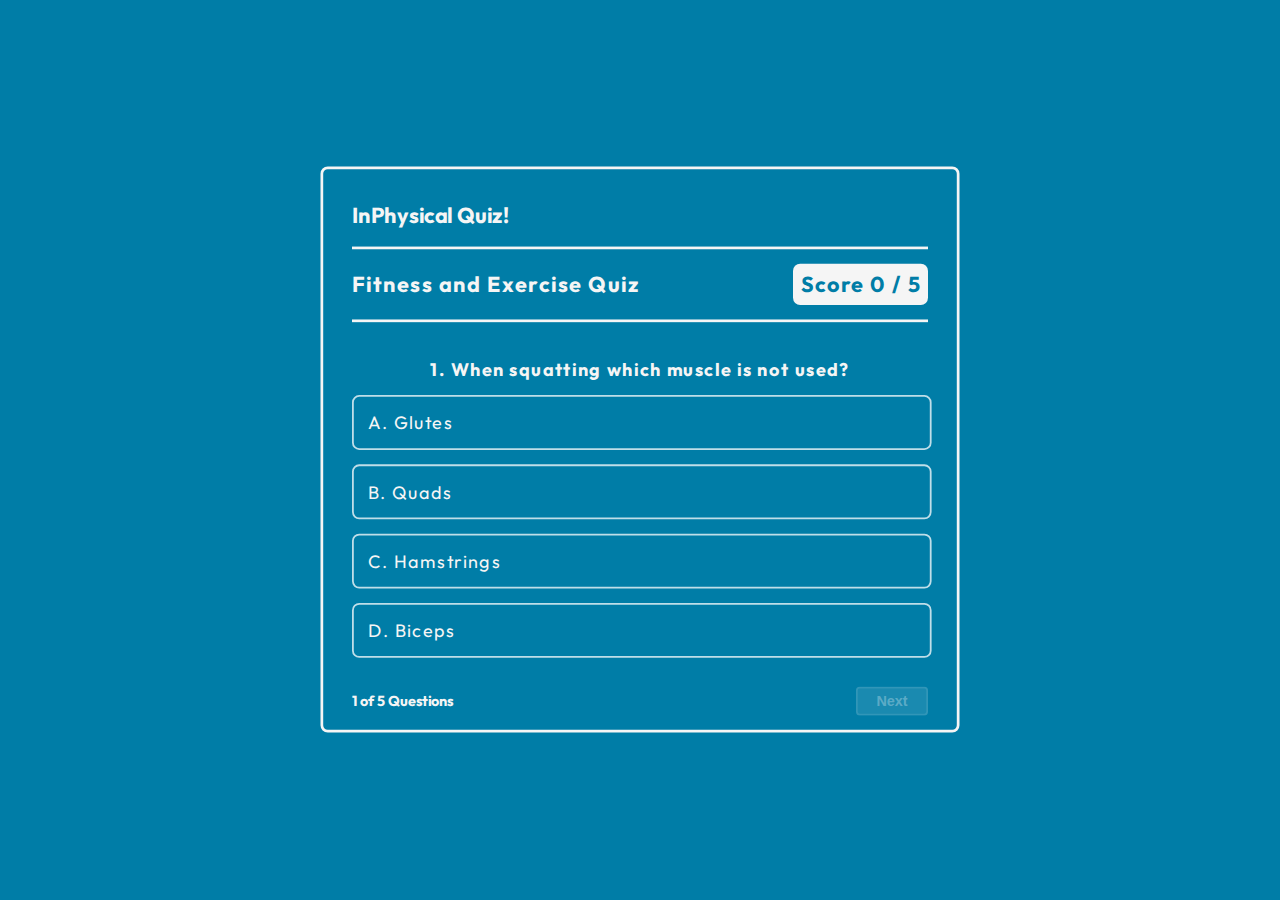
==== quiz.html @ a8c1e029 "update score for quiz page" ====
<!DOCTYPE html>
<html lang="en">

<head>
    <meta charset="UTF-8">
    <meta http-equiv="X-UA-Compatible" content="IE=edge">
    <meta name="viewport" content="width=device-width, initial-scale=1.0">
    <!-- Favicon -->
    <link rel="icon" type="image/x-icon" href="/assets/images/favicon.png">
    <!-- CSS Link -->
    <link rel="stylesheet" href="assets/css/style.css" type="text/css">
    <title>InPhysical Quiz</title>
</head>

<body>
    <section class="quiz-section">
        <!-- Quiz Box holds code for each question -->
        <div class="quiz-box">
            <!-- Page Header -->
            <h2>InPhysical Quiz!</h2>
            <!-- Quiz Title -->
            <div class="quiz-header">
                <span>Fitness and Exercise Quiz</span>
                <!-- Heading score for the quiz -->
                <div class="quiz-header-score">
                    <span>Score </span><span class="header-score">0 / 5</span>
                </div>
            </div>
            <!-- Quiz question -->
            <h2 class="question-title">When squatting which muscle is not used?</h2>
            <!-- Div Class holding quiz question answers -->
            <div class="quiz-questions"></div>
            <!-- Quiz Footer -->
            <div class="quiz-footer">
                <!-- Quiz Question counter -->
                <span class="quiz-total">1 of 5 Questions</span>
                <!-- Next button for nex quiz question -->
                <button class="next-btn">Next</button>
            </div>
        </div>
        <!-- HTML for quiz results -->
        <div class="result-box">
            <!-- Quiz result title -->
            <h2>Quiz Results!</h2>
            <!-- Quiz results container -->
            <div class="results-container">
                <!-- Shows user score -->
                <span class="score-text">You Scored 0 Out Of 5</span>
            </div>
            <!-- Try again and Home buttom for user -->
            <div class="buttons">
                <button class="try-again-btn">Try Again!</button>
                <a href="index.html"><button class="home-button">Home</button></a>
            </div>
        </div>
    </section>
</body>

<!-- Main script code for quiz -->
<script src="assets/js/script.js"></script>

</html>
---- assets/css/style.css ----
@import url('https://fonts.googleapis.com/css2?family=Outfit:wght@300&display=swap');

body {
     font-family: 'Outfit', sans-serif;
     color: #f5f5f5;
     background: #17181A;
     margin: 0;
     padding: 0;
     overflow: hidden;
}

/* Main css to hold image background */
.main {
     background-image: linear-gradient(rgba(0, 0, 0, 0.75), rgba(0, 0, 0, .6)), url("../images/background-image.jpg");
     background-position: center center;
     background-repeat: no-repeat;
     background-size: cover;
     transition: .25s ease;
     height: 100vh;
}

/* Add current tag for js to blur background */
.main.current {
     filter: blur(1rem);
}

/* Quiz container for overflow display */
.quiz-container {
     display: flex;
     height: 100%;
     width: 100%;
}

/* Title for display page */
.cover-container h1 {
     font-size: 5rem;
     color: #f5f5f5;
     margin-bottom: 2.5rem;
     text-shadow: 2px 2px 2px black;
     margin: 0;
}

/* Container box for quiz display */
.cover-container {
     width: 100%;
     align-items: center;
     justify-content: center;
     display: flex;
     margin: 0 auto;
}

/* Colum display */
.quiz-colum {
     display: flex;
     flex-direction: column;
}

/* Center items in quiz */
.quiz-center {
     justify-content: center;
     align-items: center;
}

/* Start quiz button */
.quiz-btn {
     background-color: #007DA7;
     color: #f5f5f5;
     width: 17.5rem;
     text-align: center;
     text-decoration: none;
     font-size: 1.5rem;
     margin-bottom: 1rem;
     padding: 1.5rem 0;
     border-radius: 1rem;
     text-shadow: 2px 2px 2px black;
     letter-spacing: 0.1rem;
     border: 2px solid #f5f5f5;
}

/* Start button hover over button */
.quiz-btn:hover {
     box-shadow: 0 0 15px #f5f5f5;
     cursor: pointer;
     transition: transform 200ms;
     transform: scale(1.05);
}

/* Display page welcome text */
.cover-container p {
     color: #f5f5f5;
     text-align: center;
     width: 50%;
     letter-spacing: 0.1rem;
     font-size: 1.1rem;
     font-weight: bolder;
     margin: 2rem 0 2rem 0;
}

/* Quiz popup information */
.start-quiz-popup {
     position: absolute;
     top: 50%;
     left: 50%;
     transform: translate(-50%, -50%) scale(.9);
     width: 30rem;
     background: #17181A;
     border-radius: 1rem;
     padding: 1rem 2rem;
     border: 2px solid #f5f5f5;
     opacity: 0;
     pointer-events: none;
     transition: .25s ease;
}

/* Quiz popup to show information due to 'current' tag */
.start-quiz-popup.current {
     opacity: 1;
     pointer-events: auto;
     transform: translate(-50%, -50%) scale(1);
}

/* Header for quiz popup */
.start-quiz-popup h2 {
     color: #f5f5f5;
     font-size: 2.5rem;
     margin: 0;
     text-align: center;
}

/* Quiz popup information text */
.start-quiz-popup .quiz-info {
     display: inline-block;
     color: #f5f5f5;
     font-size: 1rem;
     font-weight: bolder;
     margin: 0.5rem 0;
}

/* Quiz popup buttons */
.start-quiz-popup .popup-btn {
     display: flex;
     align-items: center;
     justify-content: space-between;
     margin-top: .5rem;
     transition: 1s;
}

/* Quiz about button */
.start-quiz-popup .popup-btn .about-btn {
     display: inline-flex;
     align-items: center;
     justify-content: center;
     width: 7rem;
     height: 2.5rem;
     background: #007DA7;
     border: 2px solid #007DA7;
     border-radius: .5rem;
     outline: none;
     font-size: 1rem;
     color: #f5f5f5;
     font-weight: bold;
     cursor: pointer;
     text-decoration: none;
}

/* Quiz hover button */
.start-quiz-popup .popup-btn .about-btn:hover {
     background: transparent;
     color: #007DA7;
}

/* Main display for quiz question section */
.quiz-section {
     height: 100vh;
     width: 100%;
     background: #007DA7;
     display: flex;
     justify-content: center;
     align-items: center;
     transition: .5s ease-in-out;
     transition-delay: .25s;
}

/* Shows quiz section using 'current' tag */
.quiz-section.current {
     left: 0;
}

/* Quiz box holding questions and information */
.quiz-section .quiz-box {
     position: relative;
     width: 40rem;
     background: transparent;
     border: 3px solid #f5f5f5;
     border-radius: .5rem;
     display: flex;
     flex-direction: column;
     padding: 1rem 2rem;
     transform: scale(.9);
     transition: .3s ease;
     transition-delay: .5s;
}

/* Quiz current tag to display over home page */
.quiz-section .quiz-box.current {
     opacity: 0;
     transition: .3s ease;
     transition-delay: .5s;
}

/* Quic title for page */
.quiz-box h1 {
     font-size: 3rem;
     margin: 0 0 1rem 0;
     text-align: center;
     letter-spacing: .1rem;
}

/* Quiz heading for quiz name */
.quiz-box .quiz-header {
     display: flex;
     justify-content: space-between;
     align-items: center;
     padding: 1rem 0;
     border-bottom: 3px solid #f5f5f5;
     border-top: 3px solid #f5f5f5;
}

/* Quiz header span text */
.quiz-header span {
     font-size: 1.5rem;
     font-weight: bolder;
     letter-spacing: .1rem;
}

/* Quiz header score for user */
.quiz-header .quiz-header-score {
     background: #f5f5f5;
     color: #007DA7;
     border-radius: .5rem;
     padding: .5rem;
}

/* Quiz question title */
.quiz-box .question-title {
     font-size: 1.25rem;
     font-weight: bold;
     letter-spacing: .1rem;
     text-align: center;
     margin-top: 2.5rem;
}

/* Quiz list of questions user then selects */
.quiz-questions .question {
     width: 100%;
     padding: 1rem 0;
     margin-bottom: 1rem;
     background: transparent;
     border: 2px solid rgba(255, 255, 255, 0.75);
     border-radius: .5rem;
     cursor: pointer;
     font-size: 1.25rem;
     letter-spacing: .1rem;
     transition: .5;
}

/* Add padding to quiz span inside of border */
.quiz-questions .question span {
     padding: 1rem;
}

/* Quiz hover over questions to display which option to choose */
.quiz-questions .question:hover {
     background-color: rgba(0, 0, 0, .75);
     color: #f5f5f5;
     transform: scale(1.03);
}

/* Display correct answer using green text, border and glow */
.quiz-questions .question.correct {
     background: #007DA7;
     border: 3px solid #00ff00;
     color: #00ff00;
     box-shadow: 0 0 3px 3px #00ff00;
}

/* Displays incorrect answer using red text, border and glow */
.quiz-questions .question.incorrect {
     background: #007DA7;
     border: 3px solid #ff0000;
     color: #ff0000;
     box-shadow: 0 0 3px 3px #ff0000;
}

/* Stops user selecting more than one answer */
.quiz-questions .question.disabled {
     pointer-events: none;
}

/* Quiz footer */
.quiz-box .quiz-footer {
     display: flex;
     justify-content: space-between;
     align-items: center;
     margin-top: 1rem;
}

/* Quiz total question list */
.quiz-footer .quiz-total {
     font-size: 1rem;
     font-weight: bolder;
}

/* Next button to next question */
.quiz-footer .next-btn {
     width: 5rem;
     height: 2rem;
     background: rgba(255, 255, 255, 0.1);
     border: 2px solid rgba(255, 255, 255, 0.1);
     color: rgba(255, 255, 255, 0.3);
     font-size: 1rem;
     border-radius: .25rem;
     font-weight: bolder;
     cursor: pointer;
     pointer-events: none;
}

/* Next button to display question and enable to be clicked */
.quiz-footer .next-btn.current {
     pointer-events: auto;
     background-color: #007DA7;
     color: #f5f5f5;
     border: 2px solid #f5f5f5;
}

/* Button hover styling to show use which is selected */
.quiz-footer .next-btn.current:hover {
     color: #007DA7;
     background: #f5f5f5;
}

/* Quiz result box container */
.quiz-section .result-box {
     position: absolute;
     top: 50%;
     left: 50%;
     transform: translate(-50%, -50%) scale(.9);
     width: 25rem;
     background: transparent;
     border: 2px solid #f5f5f5;
     padding: 1rem;
     display: flex;
     flex-direction: column;
     align-items: center;
     border-radius: .5rem;
     opacity: 0;
     pointer-events: none;
     transition: .3s ease;
     transition-delay: .5s;
}

/* Quiz current tag to display results page */
.quiz-section .result-box.current {
     opacity: 1;
     pointer-events: auto;
     transform: translate(-50%, -50%) scale(1);
}

/* Results heading */
.result-box h2 {
     font-size: 2.5rem;
     font-weight: bolder;
     letter-spacing: .1rem;
     margin: 1rem;
}

/* Container for results of quiz */
.result-box .results-container {
     width: 25rem;
     display: flex;
     flex-direction: column;
     align-items: center;
     margin: 1rem 0 1rem;
}

/* Results score of quiz */
.results-container .score-text {
     font-size: 2rem;
     font-weight: bolder;
     border-bottom: 3px solid #f5f5f5;
     padding: 1rem 0 1rem 0;
     border-top: 3px solid #f5f5f5;
     letter-spacing: .1rem;
     margin: 1rem;
}

/* Results buttons for try again or homepage */
.buttons button {
     width: 7.5rem;
     height: 3rem;
     background: #007DA7;
     border: 2px solid #f5f5f5;
     color: #f5f5f5;
     border-radius: .5rem;
     font-size: 1.1rem;
     cursor: pointer;
     margin: 1rem;
     font-weight: bolder;
}

.buttons a {
     text-decoration: none;
     color: white;
}

/* Hover button */
.buttons button:hover {
     background: #f5f5f5;
     color: #007DA7;
     font-weight: bolder;
}

/* ----------------------- Media Queries */
/* Active for screen sizes under 576px */
@media (max-width:576px) {
     /* ------------------ Home Page  */
     .cover-container h1 {
          font-size: 3rem;
          text-align: center;
     }
     .cover-container p {
          width: 80%;
     }
     .quiz-btn {
          width: 12.5rem;
          padding: 1rem 0;
     }
     /* ------------------ Home Page Quiz Popup */
     .start-quiz-popup {
          width: 15rem;
          padding: 1rem;
     }
     /* ------------------ Quiz Page */
     .quiz-section .quiz-box {
          padding: 1rem;
     }
}

/* Active for screen sizes between 576px and 768px */
@media (min-width: 576px) and (max-width: 768px) {
     /* ------------------ Home Page  */
     .cover-container h1{
          font-size: 4rem;
     }
     .cover-container p {
          width: 60%;
     }
     .quiz-btn {
          width: 15rem;
     }
     /* ------------------ Home Page Quiz Popup */
     .start-quiz-popup {
          width: 22.5rem;
     }
}
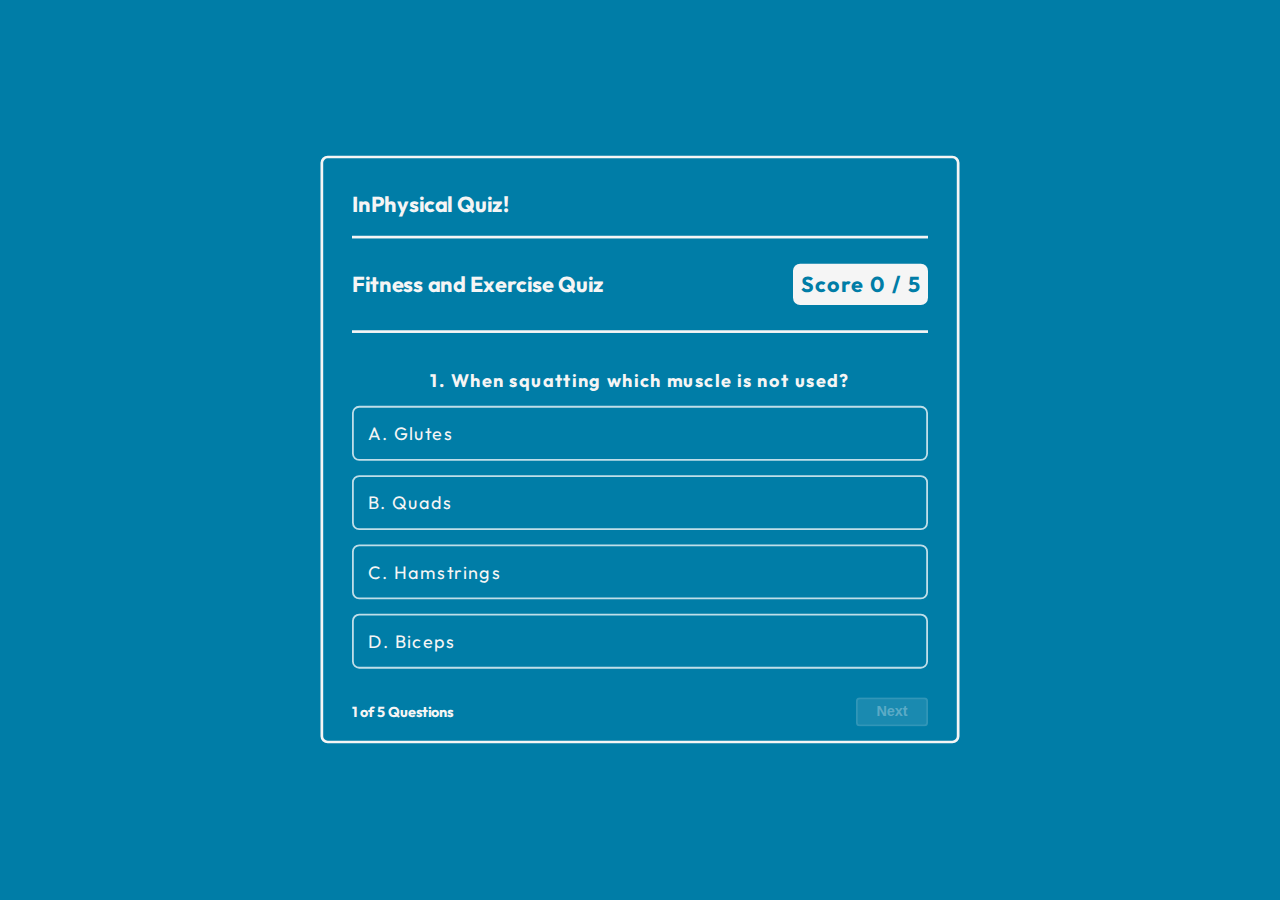
==== commit 9b116bb6: "update quiz page for smaller devices" ====
--- a/quiz.html
+++ b/quiz.html
@@ -20,7 +20,7 @@
             <h2>InPhysical Quiz!</h2>
             <!-- Quiz Title -->
             <div class="quiz-header">
-                <span>Fitness and Exercise Quiz</span>
+                <h2>Fitness and Exercise Quiz</h2>
                 <!-- Heading score for the quiz -->
                 <div class="quiz-header-score">
                     <span>Score </span><span class="header-score">0 / 5</span>
--- a/assets/css/style.css
+++ b/assets/css/style.css
@@ -239,6 +239,7 @@
      color: #007DA7;
      border-radius: .5rem;
      padding: .5rem;
+     text-align: center;
 }
 
 /* Quiz question title */
@@ -252,8 +253,7 @@
 
 /* Quiz list of questions user then selects */
 .quiz-questions .question {
-     width: 100%;
-     padding: 1rem 0;
+     padding: 1rem;
      margin-bottom: 1rem;
      background: transparent;
      border: 2px solid rgba(255, 255, 255, 0.75);
@@ -262,11 +262,6 @@
      font-size: 1.25rem;
      letter-spacing: .1rem;
      transition: .5;
-}
-
-/* Add padding to quiz span inside of border */
-.quiz-questions .question span {
-     padding: 1rem;
 }
 
 /* Quiz hover over questions to display which option to choose */
@@ -444,6 +439,10 @@
      .quiz-section .quiz-box {
           padding: 1rem;
      }
+     .quiz-box .quiz-header {
+          text-align: center;
+          display: inline;
+     }
 }
 
 /* Active for screen sizes between 576px and 768px */
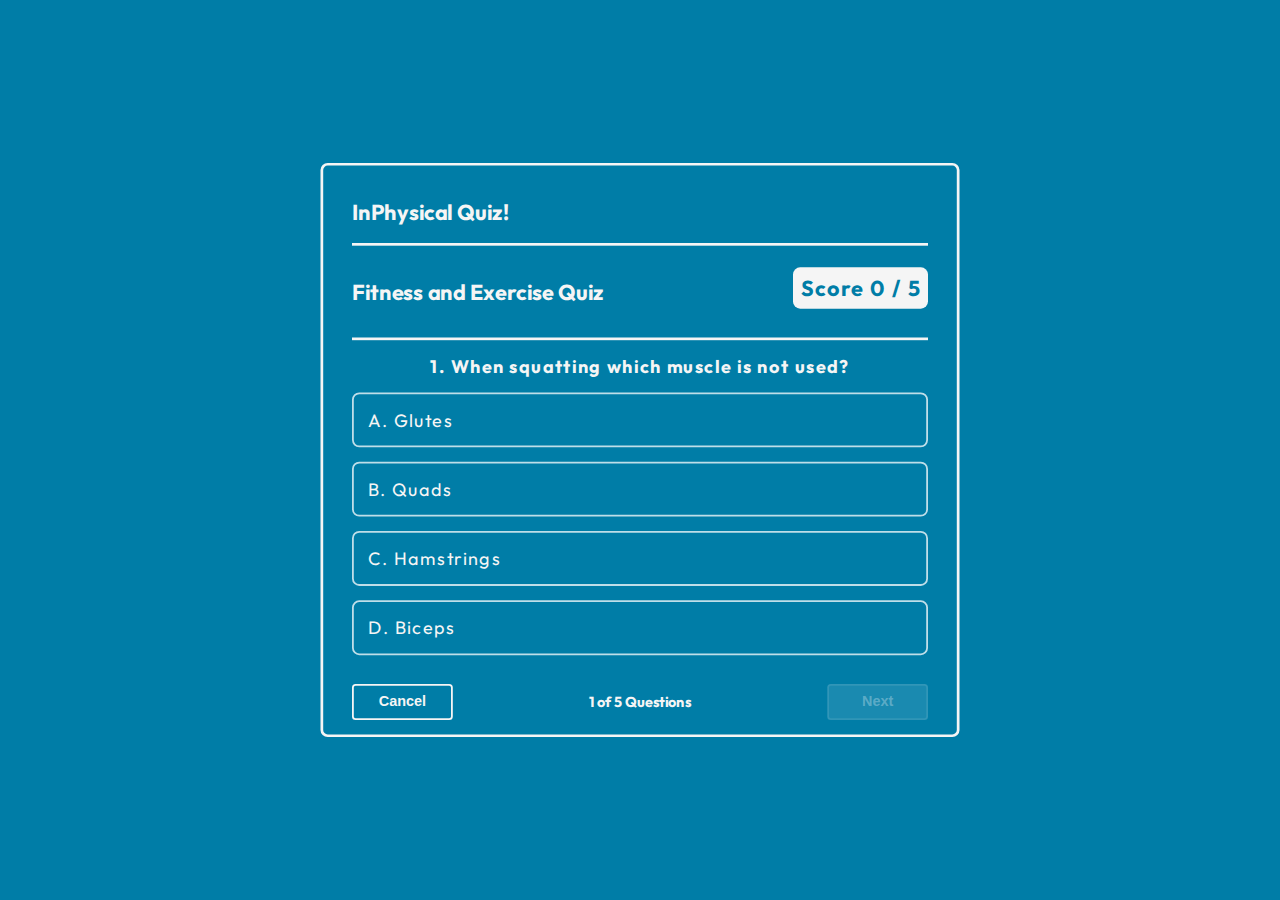
==== commit 3a43a6dc: "add a cancel button to quiz" ====
--- a/quiz.html
+++ b/quiz.html
@@ -32,6 +32,8 @@
             <div class="quiz-questions"></div>
             <!-- Quiz Footer -->
             <div class="quiz-footer">
+                <!-- Cancel Button -->
+                <a href="index.html"><button class="cancel-btn">Cancel</button></a>
                 <!-- Quiz Question counter -->
                 <span class="quiz-total">1 of 5 Questions</span>
                 <!-- Next button for nex quiz question -->
--- a/assets/css/style.css
+++ b/assets/css/style.css
@@ -94,6 +94,27 @@
      font-size: 1.1rem;
      font-weight: bolder;
      margin: 2rem 0 2rem 0;
+}
+
+/* Cancel Button to cancel quiz */
+.cancel-btn{
+     background-color: #007DA7;
+     color: #f5f5f5;
+     width: 7rem;
+     height: 2.5rem;
+     border: 2px solid #f5f5f5;
+     border-radius: 0.25rem;
+     font-size: 1rem;
+     font-weight: 700;
+     padding: 0 0.25rem;
+     text-align: center;
+     vertical-align: middle;
+     cursor: pointer;
+}
+
+.cancel-btn:hover{
+     color: #007DA7;
+     background-color: #f5f5f5;
 }
 
 /* Quiz popup information */
@@ -240,6 +261,7 @@
      border-radius: .5rem;
      padding: .5rem;
      text-align: center;
+     margin-bottom: 0.5rem;
 }
 
 /* Quiz question title */
@@ -248,7 +270,6 @@
      font-weight: bold;
      letter-spacing: .1rem;
      text-align: center;
-     margin-top: 2.5rem;
 }
 
 /* Quiz list of questions user then selects */
@@ -297,6 +318,7 @@
      display: flex;
      justify-content: space-between;
      align-items: center;
+     text-align: center;
      margin-top: 1rem;
 }
 
@@ -308,8 +330,8 @@
 
 /* Next button to next question */
 .quiz-footer .next-btn {
-     width: 5rem;
-     height: 2rem;
+     width: 7rem;
+     height: 2.5rem;
      background: rgba(255, 255, 255, 0.1);
      border: 2px solid rgba(255, 255, 255, 0.1);
      color: rgba(255, 255, 255, 0.3);
@@ -340,10 +362,8 @@
      top: 50%;
      left: 50%;
      transform: translate(-50%, -50%) scale(.9);
-     width: 25rem;
      background: transparent;
      border: 2px solid #f5f5f5;
-     padding: 1rem;
      display: flex;
      flex-direction: column;
      align-items: center;
@@ -358,7 +378,6 @@
 .quiz-section .result-box.current {
      opacity: 1;
      pointer-events: auto;
-     transform: translate(-50%, -50%) scale(1);
 }
 
 /* Results heading */
@@ -442,6 +461,18 @@
      .quiz-box .quiz-header {
           text-align: center;
           display: inline;
+          padding: 0;
+     }
+     .quiz-questions .question {
+          margin-bottom: 0.5rem;
+     }
+     .cancel-btn {
+          width: 5rem;
+          height: 2rem;
+     }
+     .quiz-footer .next-btn {
+          width: 5rem;
+          height: 2rem;
      }
 }
 
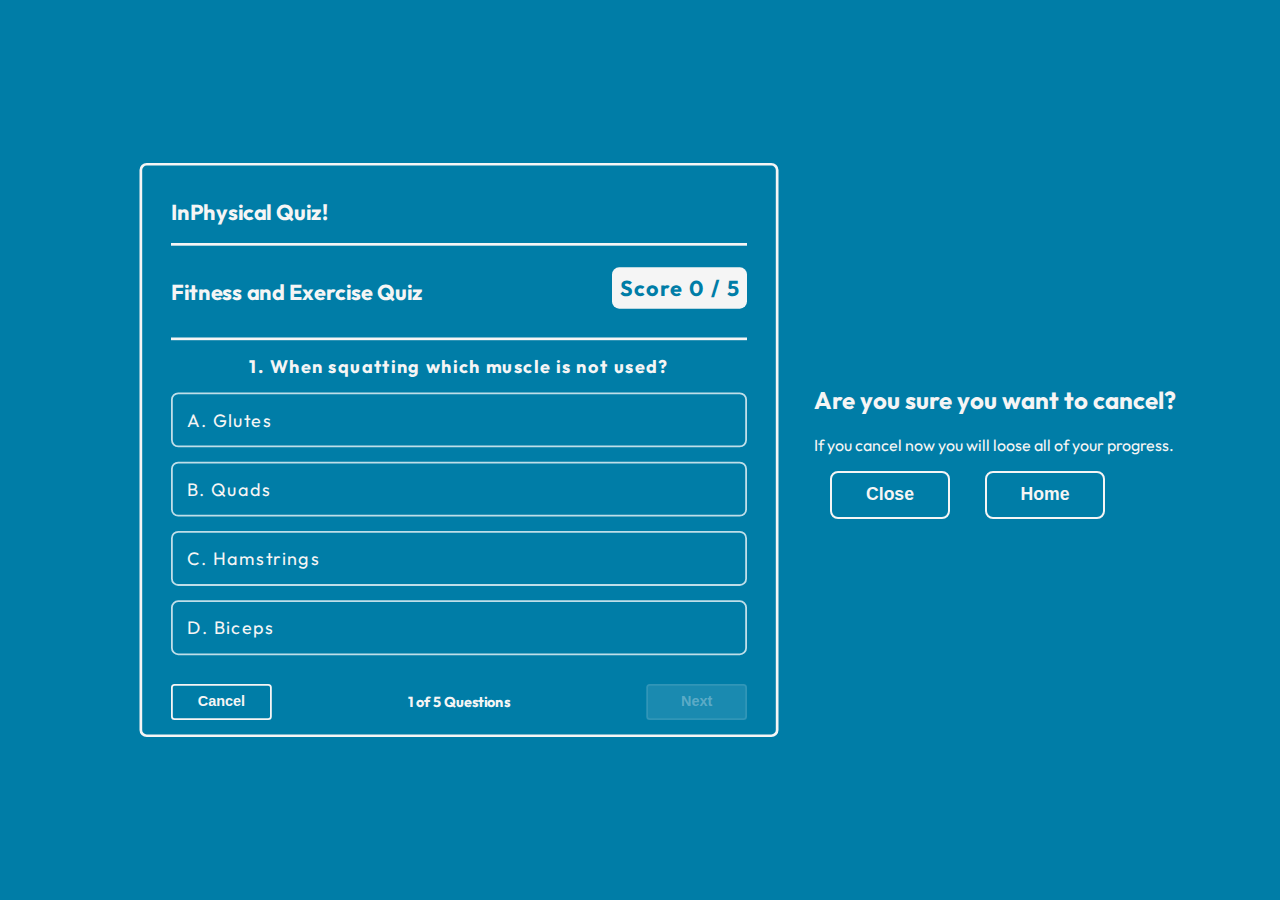
==== commit 89e5ba41: "add html to quiz for confirm cancel quiz button" ====
--- a/quiz.html
+++ b/quiz.html
@@ -55,6 +55,19 @@
                 <a href="index.html"><button class="home-button">Home</button></a>
             </div>
         </div>
+        <!-- HTML for quiz cancel box -->
+        <div class="cancel-quiz">
+            <!-- Quiz Cancel Title -->
+            <h2>Are you sure you want to cancel?</h2>
+            <div class="quiz-cancel-container">
+                <!-- Cancel Quiz Content -->
+                <span class="cancel-text">If you cancel now you will loose all of your progress.</span>
+            </div>
+            <div class="buttons">
+                <button class="close-btn">Close</button>
+                <a href="index.html"><button class="home-btn">Home</button></a>
+            </div>
+        </div>
     </section>
 </body>
 
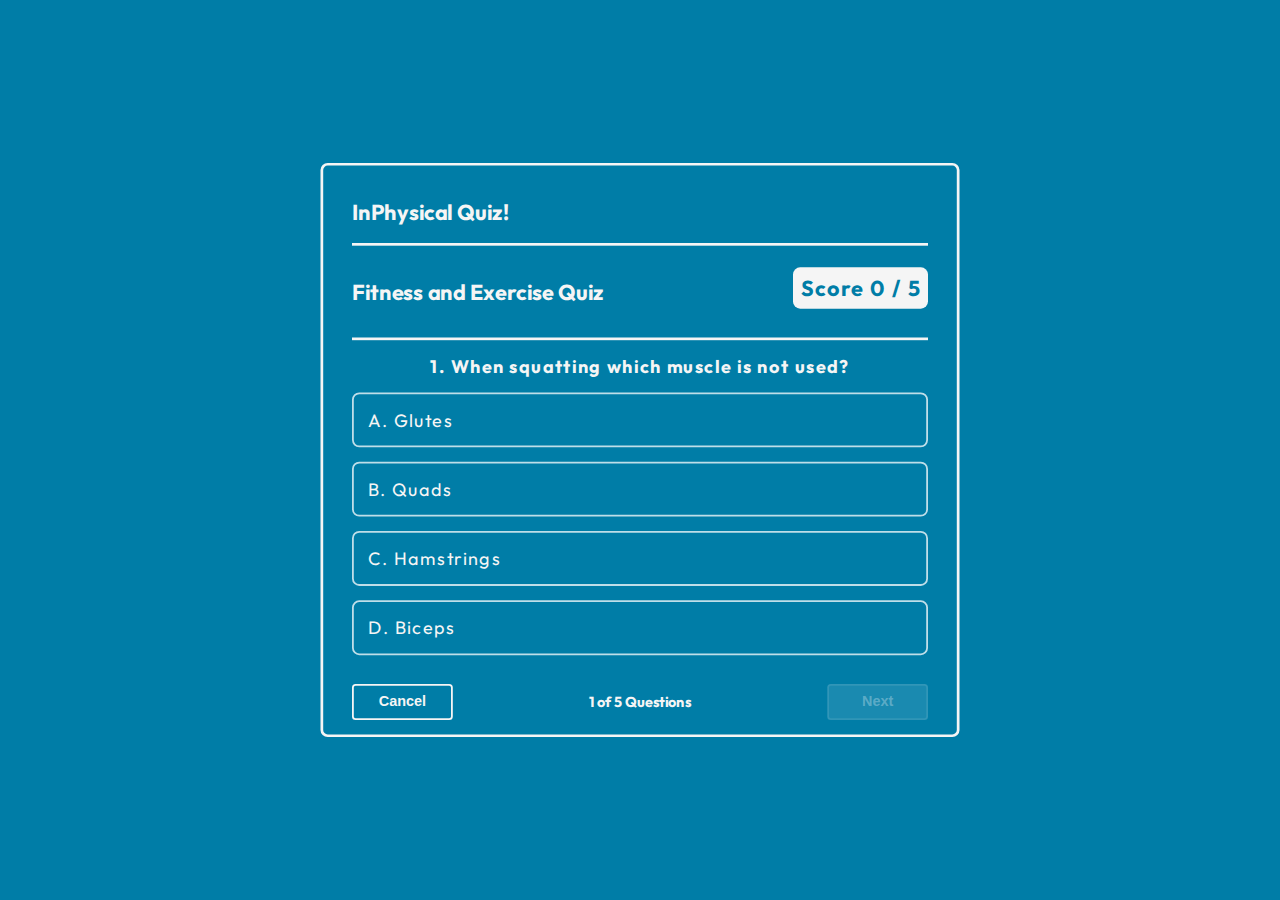
==== commit 0801a5b1: "remove popup html" ====
--- a/quiz.html
+++ b/quiz.html
@@ -55,19 +55,6 @@
                 <a href="index.html"><button class="home-button">Home</button></a>
             </div>
         </div>
-        <!-- HTML for quiz cancel box -->
-        <div class="cancel-quiz">
-            <!-- Quiz Cancel Title -->
-            <h2>Are you sure you want to cancel?</h2>
-            <div class="quiz-cancel-container">
-                <!-- Cancel Quiz Content -->
-                <span class="cancel-text">If you cancel now you will loose all of your progress.</span>
-            </div>
-            <div class="buttons">
-                <button class="close-btn">Close</button>
-                <a href="index.html"><button class="home-btn">Home</button></a>
-            </div>
-        </div>
     </section>
 </body>
 
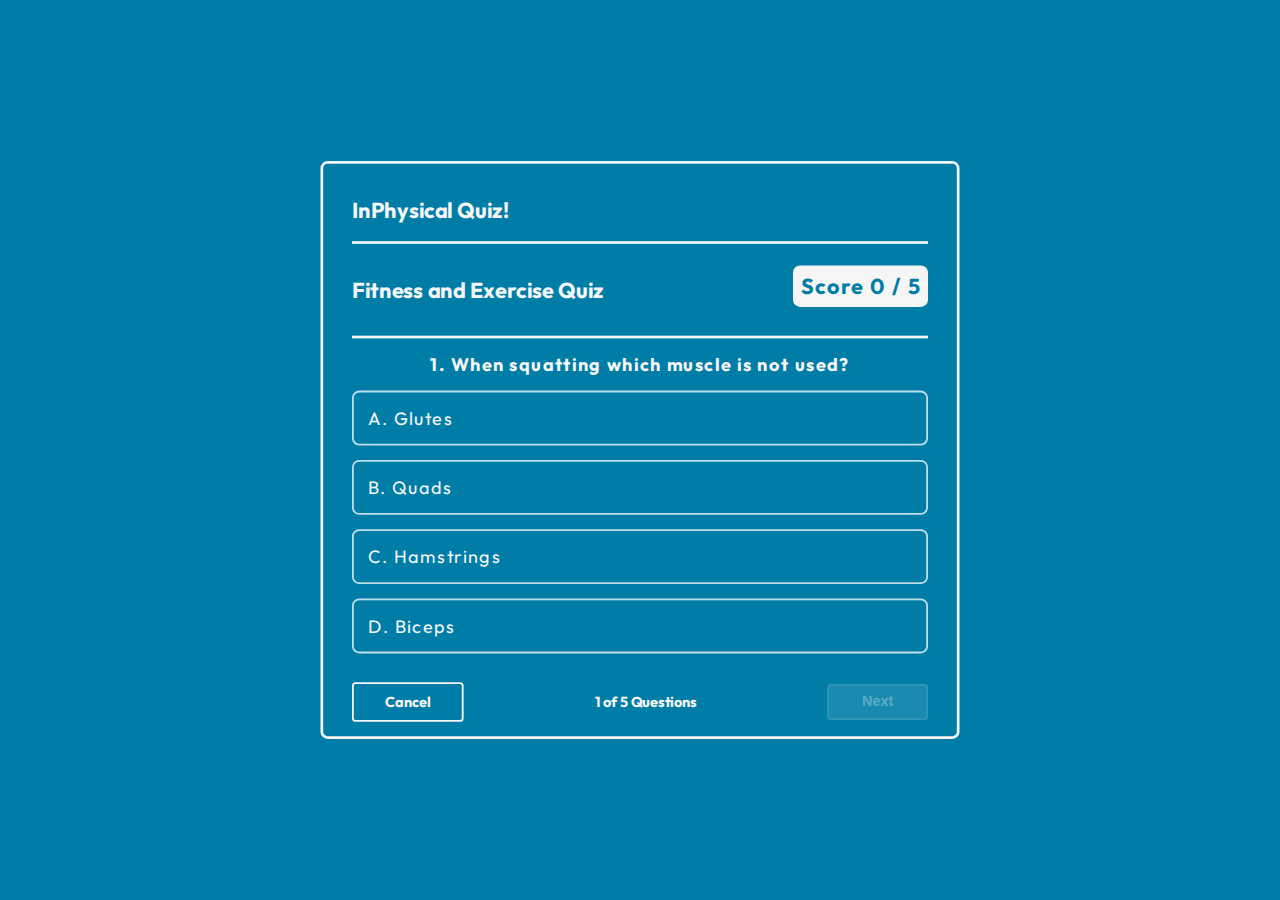
==== commit 9968c505: "update buttons and a href links to not be a decendent per html validator" ====
--- a/quiz.html
+++ b/quiz.html
@@ -33,7 +33,7 @@
             <!-- Quiz Footer -->
             <div class="quiz-footer">
                 <!-- Cancel Button -->
-                <a href="index.html"><button class="cancel-btn">Cancel</button></a>
+                <a href="index.html" class="cancel-btn">Cancel</a>
                 <!-- Quiz Question counter -->
                 <span class="quiz-total">1 of 5 Questions</span>
                 <!-- Next button for nex quiz question -->
@@ -52,13 +52,12 @@
             <!-- Try again and Home buttom for user -->
             <div class="buttons">
                 <button class="try-again-btn">Try Again!</button>
-                <a href="index.html"><button class="home-button">Home</button></a>
+                <a href="index.html" class="home-btn">Home</a>
             </div>
         </div>
     </section>
-</body>
 
 <!-- Main script code for quiz -->
 <script src="assets/js/script.js"></script>
-
+</body>
 </html>--- a/assets/css/style.css
+++ b/assets/css/style.css
@@ -107,9 +107,11 @@
      font-size: 1rem;
      font-weight: 700;
      padding: 0 0.25rem;
-     text-align: center;
-     vertical-align: middle;
-     cursor: pointer;
+     cursor: pointer;
+     text-decoration: none;
+     display: flex;
+     align-items: center;
+     justify-content: center;
 }
 
 .cancel-btn:hover{
@@ -408,33 +410,59 @@
      margin: 1rem;
 }
 
-/* Results buttons for try again or homepage */
-.buttons button {
+/* Results Page Buttons */
+.buttons{
+     display: flex;
+     justify-content: space-between;
+     align-items: center;
+     text-align: center;
+     margin-top: 1rem;
+     margin-bottom: 1rem;
+}
+
+/* Results buttons for try again */
+.try-again-btn {
      width: 7.5rem;
      height: 3rem;
      background: #007DA7;
      border: 2px solid #f5f5f5;
      color: #f5f5f5;
      border-radius: .5rem;
-     font-size: 1.1rem;
-     cursor: pointer;
-     margin: 1rem;
-     font-weight: bolder;
-}
-
-.buttons a {
-     text-decoration: none;
-     color: white;
+     font-size: 1rem;
+     cursor: pointer;
+     font-weight: bolder;
 }
 
 /* Hover button */
-.buttons button:hover {
+.try-again-btn:hover {
      background: #f5f5f5;
      color: #007DA7;
-     font-weight: bolder;
+}
+
+/* Go home button on results page */
+.home-btn{
+     background-color: #007DA7;
+     color: #f5f5f5;
+     width: 7.5rem;
+     height: 2.75rem;
+     border: 2px solid #f5f5f5;
+     border-radius: 0.5rem;
+     font-size: 1rem;
+     cursor: pointer;
+     text-decoration: none;
+     font-weight: bolder;
+     display: flex;
+     align-items: center;
+     justify-content: center;
+     margin-left: 1rem;
+}
+.home-btn:hover{
+     color: #007DA7;
+     background-color: #f5f5f5;
 }
 
 /* ----------------------- Media Queries */
+
 /* Active for screen sizes under 576px */
 @media (max-width:576px) {
      /* ------------------ Home Page  */
@@ -465,6 +493,10 @@
      }
      .quiz-questions .question {
           margin-bottom: 0.5rem;
+          font-size: 1rem;
+     }
+     .quiz-questions .question-title{
+          font-size: 1rem;
      }
      .cancel-btn {
           width: 5rem;
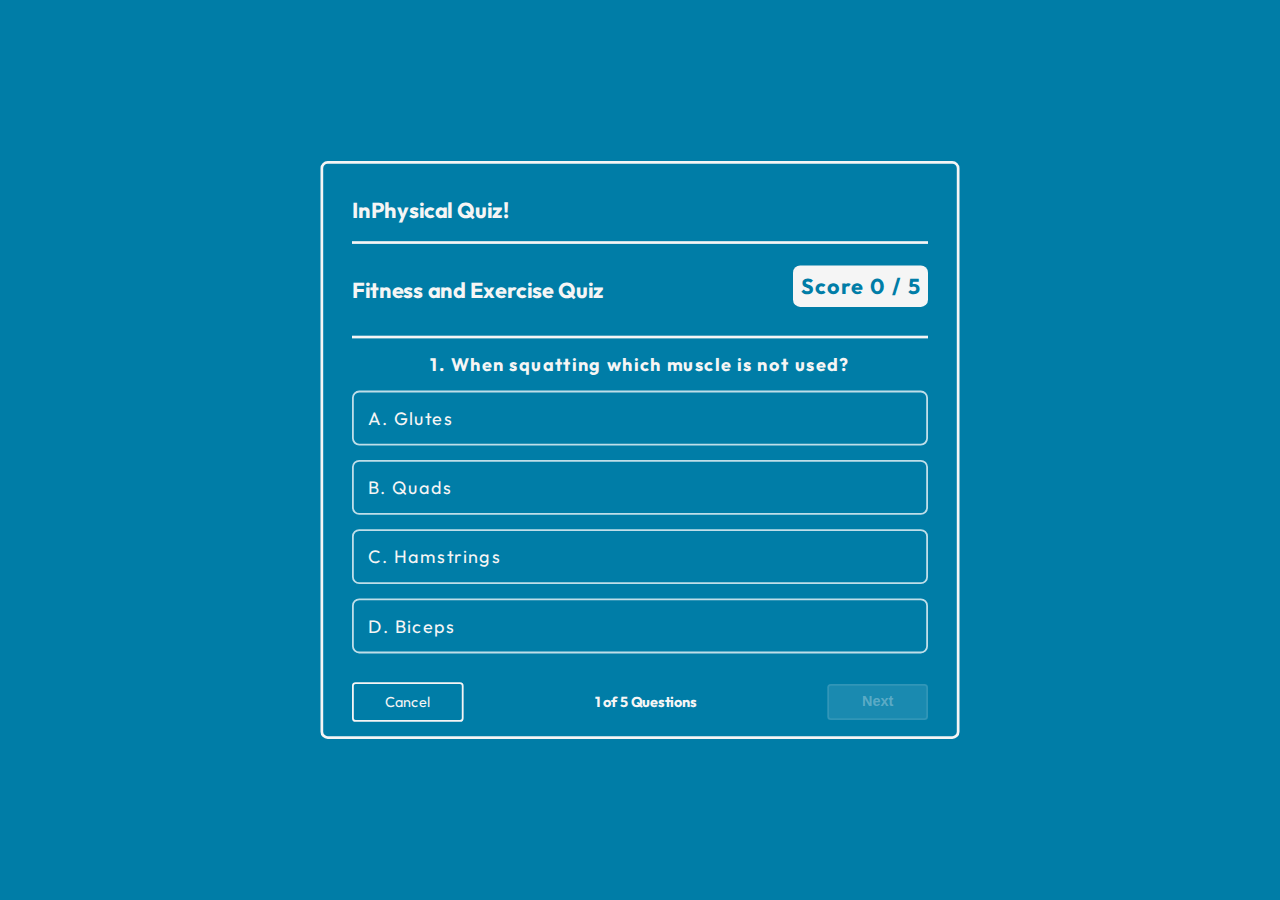
==== commit 6de513c9: "update html and css to fix any warning found in css validator, all complete and fixed so no errors o" ====
--- a/quiz.html
+++ b/quiz.html
@@ -5,6 +5,8 @@
     <meta charset="UTF-8">
     <meta http-equiv="X-UA-Compatible" content="IE=edge">
     <meta name="viewport" content="width=device-width, initial-scale=1.0">
+    <!-- Google Font -->
+    <link href="https://fonts.googleapis.com/css2?family=Outfit:wght@300&display=swap" rel="stylesheet">
     <!-- Favicon -->
     <link rel="icon" type="image/x-icon" href="/assets/images/favicon.png">
     <!-- CSS Link -->
--- a/assets/css/style.css
+++ b/assets/css/style.css
@@ -1,5 +1,3 @@
-@import url('https://fonts.googleapis.com/css2?family=Outfit:wght@300&display=swap');
-
 body {
      font-family: 'Outfit', sans-serif;
      color: #f5f5f5;
@@ -104,8 +102,6 @@
      height: 2.5rem;
      border: 2px solid #f5f5f5;
      border-radius: 0.25rem;
-     font-size: 1rem;
-     font-weight: 700;
      padding: 0 0.25rem;
      cursor: pointer;
      text-decoration: none;
@@ -138,7 +134,7 @@
 /* Quiz popup to show information due to 'current' tag */
 .start-quiz-popup.current {
      opacity: 1;
-     pointer-events: auto;
+     pointer-events: inherit;
      transform: translate(-50%, -50%) scale(1);
 }
 
@@ -284,7 +280,7 @@
      cursor: pointer;
      font-size: 1.25rem;
      letter-spacing: .1rem;
-     transition: .5;
+     transition: .5s;
 }
 
 /* Quiz hover over questions to display which option to choose */
@@ -335,8 +331,8 @@
      width: 7rem;
      height: 2.5rem;
      background: rgba(255, 255, 255, 0.1);
-     border: 2px solid rgba(255, 255, 255, 0.1);
-     color: rgba(255, 255, 255, 0.3);
+     border: 2px solid rgba(255, 255, 254, 0.1);
+     color: rgba(255, 255, 253, 0.3);
      font-size: 1rem;
      border-radius: .25rem;
      font-weight: bolder;
@@ -346,7 +342,7 @@
 
 /* Next button to display question and enable to be clicked */
 .quiz-footer .next-btn.current {
-     pointer-events: auto;
+     pointer-events: inherit;
      background-color: #007DA7;
      color: #f5f5f5;
      border: 2px solid #f5f5f5;
@@ -379,7 +375,7 @@
 /* Quiz current tag to display results page */
 .quiz-section .result-box.current {
      opacity: 1;
-     pointer-events: auto;
+     pointer-events: inherit;
 }
 
 /* Results heading */
@@ -462,9 +458,75 @@
 }
 
 /* ----------------------- Media Queries */
-
-/* Active for screen sizes under 576px */
-@media (max-width:576px) {
+/* Active for extra small devices */
+@media (max-width: 340px){
+     /* ------------------ Home Page  */
+     .cover-container h1 {
+          font-size: 2.5rem;
+     }
+     .cover-container p{
+          width: 90%;
+          font-size: 0.9rem;
+     }
+     .quiz-btn {
+          width: 10rem;
+          padding: 1rem 0;
+     }
+     /* ------------------ Home Page Quiz Popup */
+     .start-quiz-popup {
+          width: 15rem;
+          padding: 1rem;
+     }
+     /* ------------------ Quiz Page */
+     .quiz-section .quiz-box {
+          padding: .5rem;
+     }
+     .quiz-box h2 {
+          margin-top: 0.5rem;
+          margin-bottom: 0.5rem;
+     }
+     .quiz-box .question-title {
+          font-size: 1rem;
+     }
+     .quiz-box .quiz-header {
+          text-align: center;
+          display: inline;
+          padding: 0;
+     }
+     .quiz-questions .question {
+          margin-bottom: 0.5rem;
+          font-size: 1rem;
+          padding: 0.5rem;
+     }
+     .quiz-questions .question-title{
+          font-size: 1rem;
+     }
+     .quiz-footer .quiz-total {
+          width: 5rem;
+     }
+     .quiz-box .quiz-footer {
+          margin-top: 0.5rem;
+     }
+     .cancel-btn {
+          width: 5rem;
+          height: 2rem;
+     }
+     .quiz-footer .next-btn {
+          width: 5rem;
+          height: 2rem;
+     }
+     /* Quiz Results Popup */
+     .quiz-section .result-box {
+          width: 20rem;
+     }
+     .result-box .results-container {
+          width: 20rem;
+          text-align: center;
+     }
+}
+
+/* Active for screen sizes between 320px and 576px */
+@media (min-width:340px) and (max-width:576px) {
      /* ------------------ Home Page  */
      .cover-container h1 {
           font-size: 3rem;
